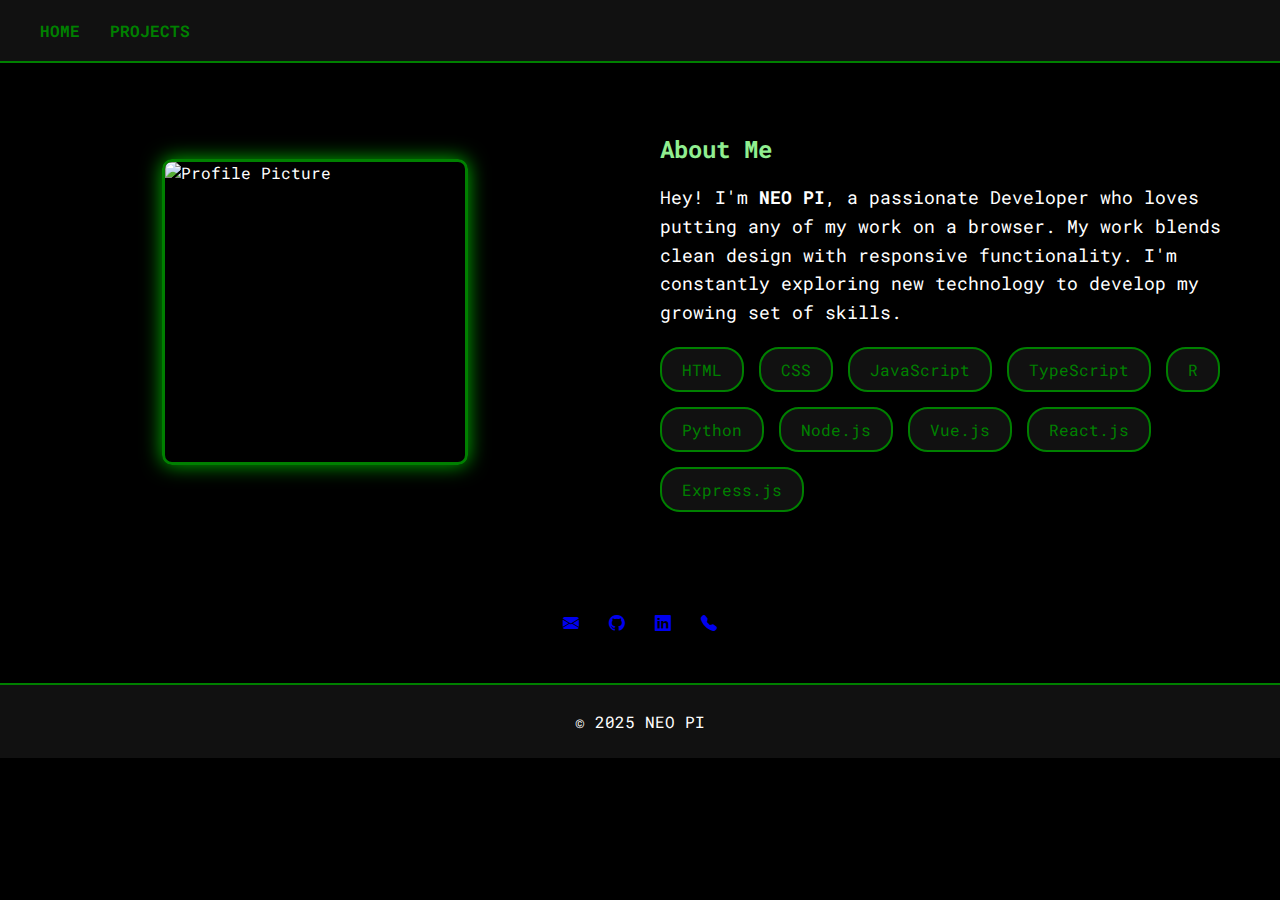
==== about.html @ 19fbef6d "done" ====
<!DOCTYPE html>
<html lang="en">
  <head>
    <meta charset="UTF-8" />
    <meta name="viewport" content="width=device-width, initial-scale=1.0" />
    <title>About Me</title>

    <!-- Bootstrap Icons CDN -->
    <link
      rel="stylesheet"
      href="https://cdn.jsdelivr.net/npm/bootstrap-icons@1.11.1/font/bootstrap-icons.css"
    />
    <link href="https://fonts.googleapis.com/css2?family=Roboto+Mono:wght@400;700&display=swap" rel="stylesheet">


    <link rel="stylesheet" href="styles/about.css" />
  </head>

  <body>
    <header class="header">
      <nav>
        <a href="portfolio.html">HOME</a>
        <a href="projects.html">PROJECTS</a>
      </nav>
    </header>

    <section class="about-section">
      <div class="about-container">
        <!-- Left Side: Picture -->
        <div class="about-left">
          <img
            src="assets/profile1c.jpg"
            alt="Profile Picture"
            class="profile-pic"
          />
        </div>

        <!-- Right Side: Intro + Skills -->
        <div class="about-right">
          <h2>About Me</h2>
          <p>
            Hey! I'm <strong>NEO PI</strong>, a passionate Developer who loves
            putting any of my work on a browser. My work blends clean
            design with responsive functionality. I'm constantly exploring new technology to develop my growing set of skills.
          </p>

          <div class="skills-container">
            <span class="skill">HTML</span>
            <span class="skill">CSS</span>
            <span class="skill">JavaScript</span>
            <span class="skill">TypeScript</span>
            <span class="skill">R</span>
            <span class="skill">Python</span>
            <span class="skill">Node.js</span>
            <span class="skill">Vue.js</span>
            <span class="skill">React.js</span>
            <span class="skill">Express.js</span>
          </div>
        </div>
      </div>
    </section>

    <section class="contact-section" id="contact">
      <div class="social-icons">
        <a href="mailto:neopwork@gmail.com" target="_blank">
          <i class="bi bi-envelope-fill"></i>
        </a>
        <a href="https://github.com/neopinp" target="_blank">
          <i class="bi bi-github"></i>
        </a>
        <a href="https://www.linkedin.com/in/neo-pi-66a2b61b7/" target="_blank">
          <i class="bi bi-linkedin"></i>
        </a>
        <a href="tel:+6094809895">
          <i class="bi bi-telephone-fill"></i>
        </a>
      </div>
    </section>

    <footer class="footer">
      <p>© 2025 NEO PI</p>
    </footer>
  </body>
</html>
---- styles/about.css ----
body {
  background-color: black;
  color: white;
  font-family: "Roboto Mono", monospace;
  margin: 0;
  padding: 0;
}

.header {
  background-color: #111;
  padding: 20px;
  display: flex;
  justify-content: space-between;
  align-items: center;
  border-bottom: 2px solid green;
}

.header nav a {
  margin-left: 20px;
  color: green;
  font-weight: bold;
  text-decoration: none;
}

.header nav a:hover {
  color: lightgreen;
}

/* About Section */
.about-section {
  padding: 50px 20px;
}

.about-container {
  display: flex;
  flex-wrap: wrap;
  justify-content: center;
  align-items: center;
  gap: 50px;
}

.about-left {
  flex: 1 1 300px;
  display: flex;
  justify-content: center;
}

.profile-pic {
  width: 300px;
  height: 300px;
  object-fit: cover;
  border-radius: 10px;
  border: 3px solid green;
  box-shadow: 0 0 20px rgba(0, 255, 0, 0.7);
}

.about-right {
  flex: 1 1 400px;
  max-width: 600px;
}

.about-right h2 {
  color: lightgreen;
  margin-bottom: 15px;
}

.about-right p {
  font-size: 18px;
  line-height: 1.6;
}

.skills-container {
  display: flex;
  flex-wrap: wrap;
  gap: 15px;
  margin-top: 20px;
}

.skill {
  background-color: #111;
  color: green;
  border: 2px solid green;
  padding: 10px 20px;
  border-radius: 20px;
  font-size: 16px;
  transition: background-color 0.3s ease, color 0.3s ease;
}

.skill:hover {
  background-color: green;
  color: black;
}

/* Contact Section */
.contact-section {
  text-align: center;
  padding: 50px 20px;
}

.contact-section h2 {
  color: lightgreen;
}

.social-icons {
  display: flex;
  justify-content: center;
  gap: 30px;
}

.social-icons a {
  transition: transform 0.3s ease, box-shadow 0.3s ease;
}

.icon {
  width: 60px;
  height: 60px;
  filter: brightness(0) saturate(100%) invert(63%) sepia(81%) saturate(2293%)
    hue-rotate(72deg) brightness(96%) contrast(90%);
  transition: transform 0.3s ease, filter 0.3s ease;
}

.social-icons a:hover .icon {
  transform: scale(1.2);
  filter: brightness(0) saturate(100%) invert(89%) sepia(6%) saturate(432%)
    hue-rotate(60deg) brightness(115%) contrast(90%);
}

/* Footer */
.footer {
  text-align: center;
  padding: 10px;
  background-color: #111;
  border-top: 2px solid green;
}
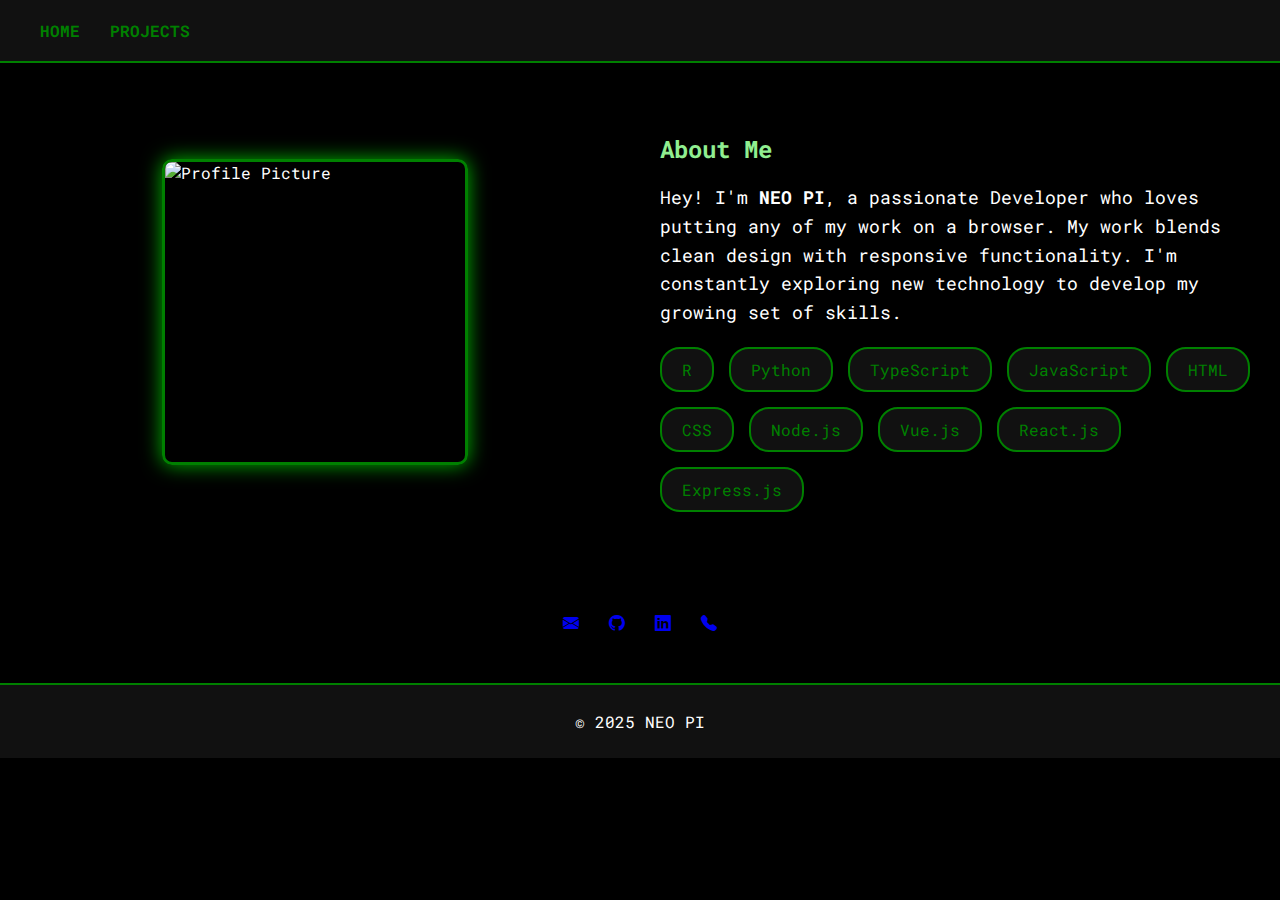
==== commit 6494cd6b: "Update about.html" ====
--- a/about.html
+++ b/about.html
@@ -45,12 +45,12 @@
           </p>
 
           <div class="skills-container">
+            <span class="skill">R</span>
+            <span class="skill">Python</span>
+            <span class="skill">TypeScript</span>
+            <span class="skill">JavaScript</span>
             <span class="skill">HTML</span>
             <span class="skill">CSS</span>
-            <span class="skill">JavaScript</span>
-            <span class="skill">TypeScript</span>
-            <span class="skill">R</span>
-            <span class="skill">Python</span>
             <span class="skill">Node.js</span>
             <span class="skill">Vue.js</span>
             <span class="skill">React.js</span>
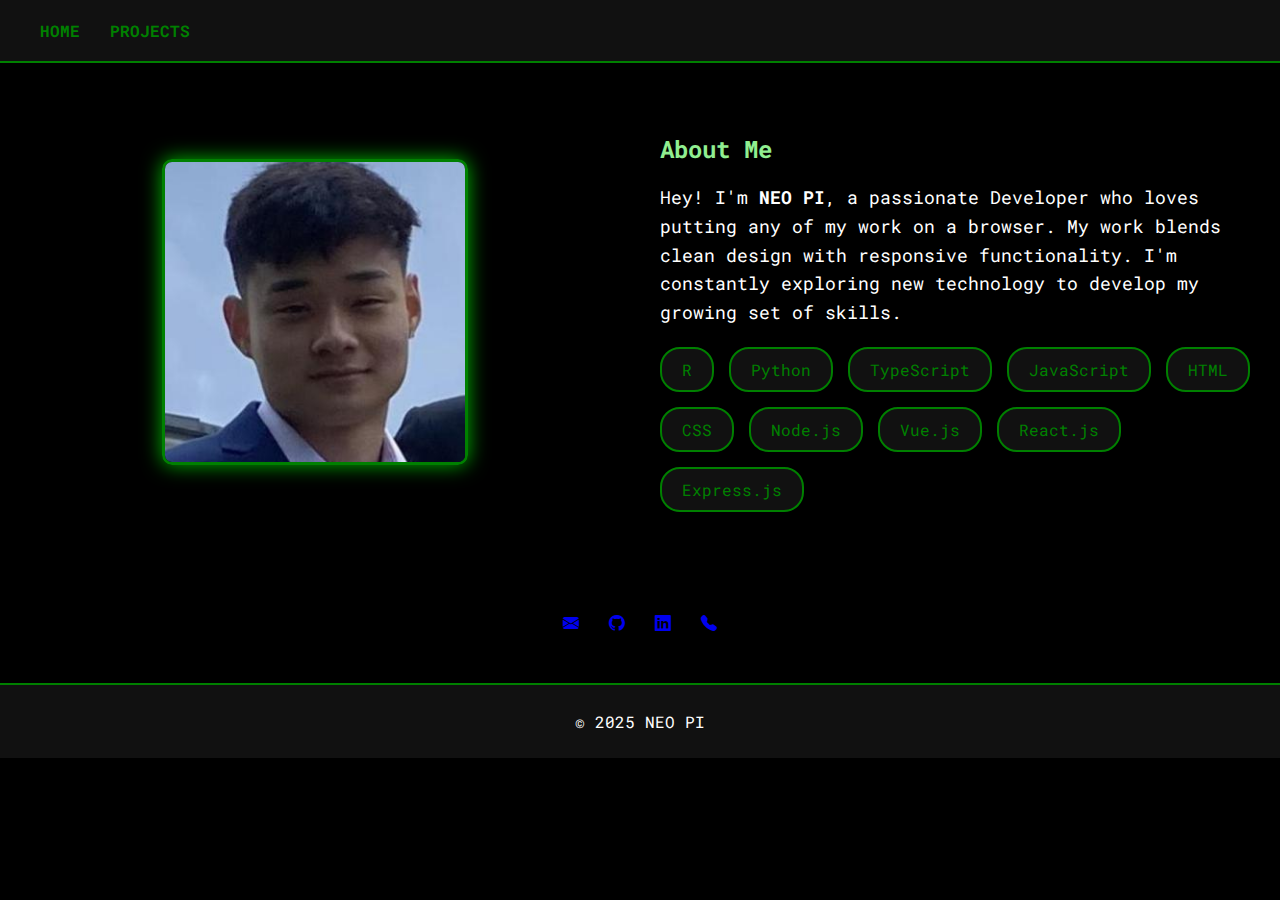
==== commit 84836e21: "Update about.html" ====
--- a/about.html
+++ b/about.html
@@ -29,7 +29,7 @@
         <!-- Left Side: Picture -->
         <div class="about-left">
           <img
-            src="assets/profile1c.jpg"
+            src="assets/profile1c.JPG"
             alt="Profile Picture"
             class="profile-pic"
           />
